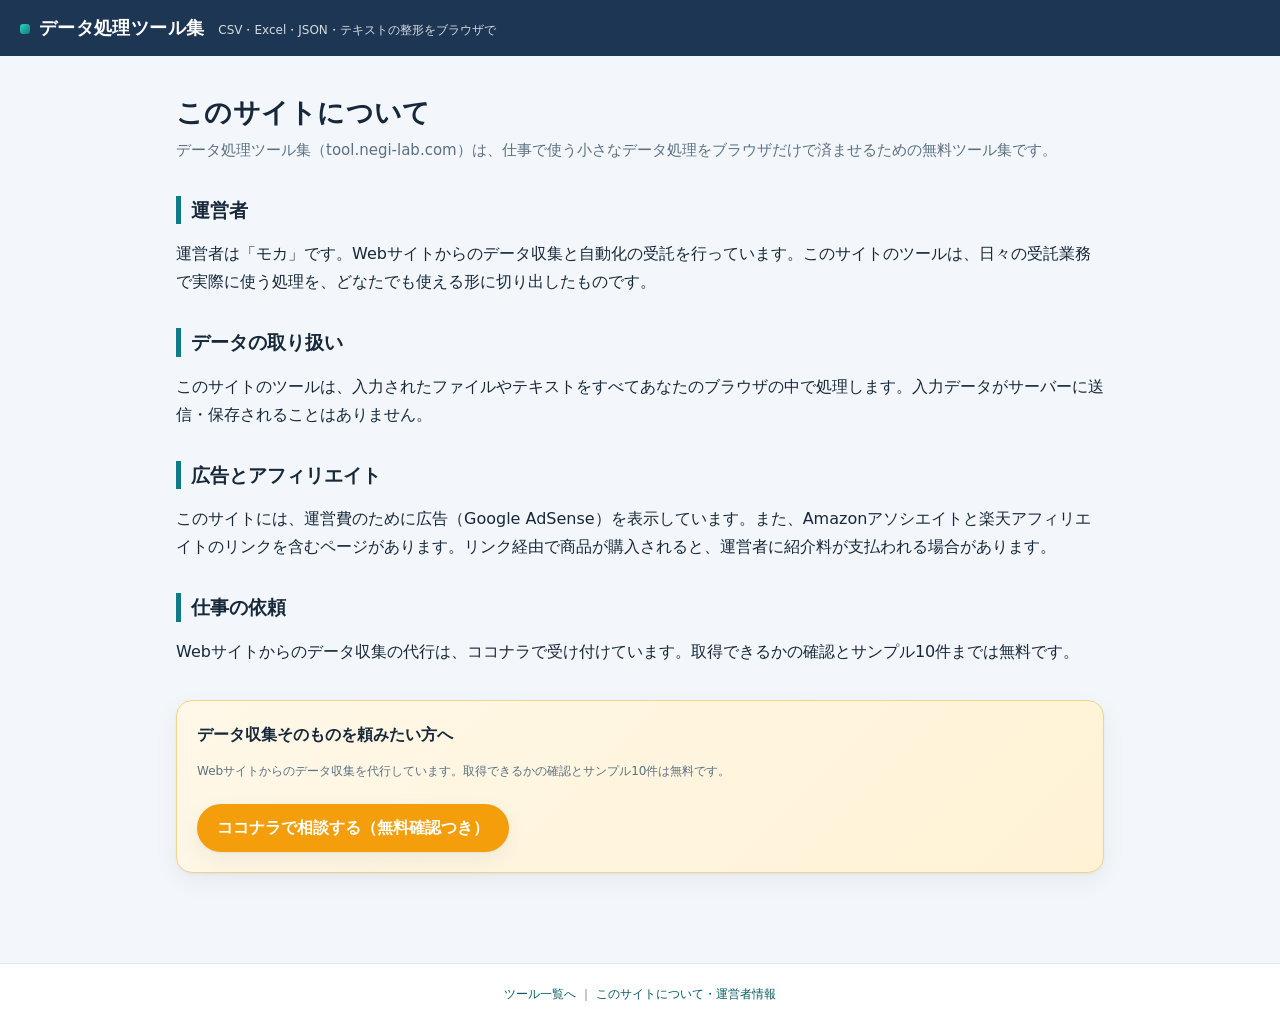
==== about.html @ cf9b4365 "Redesign and SEO/GEO overhaul" ====
<!DOCTYPE html>
<html lang="ja">
<head>
<meta charset="utf-8">
<meta name="viewport" content="width=device-width, initial-scale=1">
<title>このサイトについて・運営者情報｜データ処理ツール集</title>
<meta name="description" content="データ処理ツール集（tool.negi-lab.com）について。運営者情報、データの取り扱い、広告とアフィリエイトについて説明します。">
<link rel="canonical" href="https://tool.negi-lab.com/about.html">
<meta property="og:title" content="このサイトについて・運営者情報｜データ処理ツール集">
<meta property="og:description" content="データ処理ツール集（tool.negi-lab.com）について。運営者情報、データの取り扱い、広告とアフィリエイトについて説明します。">
<meta property="og:type" content="website">
<meta property="og:url" content="https://tool.negi-lab.com/about.html">
<meta name="twitter:card" content="summary">
<script type="application/ld+json">{"@context":"https://schema.org","@type":"AboutPage","name":"このサイトについて・運営者情報","url":"https://tool.negi-lab.com/about.html","inLanguage":"ja"}</script>
<link rel="stylesheet" href="style.css">
<script async src="https://pagead2.googlesyndication.com/pagead/js/adsbygoogle.js?client=ca-pub-1835873052239386" crossorigin="anonymous"></script>
</head>
<body>
<header class="site"><a href="index.html">データ処理ツール集</a><span class="tag">CSV・Excel・JSON・テキストの整形をブラウザで</span></header>
<main>
<h1>このサイトについて</h1>
<p class="lead">データ処理ツール集（tool.negi-lab.com）は、仕事で使う小さなデータ処理をブラウザだけで済ませるための無料ツール集です。</p>
<h2>運営者</h2>
<p>運営者は「モカ」です。Webサイトからのデータ収集と自動化の受託を行っています。このサイトのツールは、日々の受託業務で実際に使う処理を、どなたでも使える形に切り出したものです。</p>
<h2>データの取り扱い</h2>
<p>このサイトのツールは、入力されたファイルやテキストをすべてあなたのブラウザの中で処理します。入力データがサーバーに送信・保存されることはありません。</p>
<h2>広告とアフィリエイト</h2>
<p>このサイトには、運営費のために広告（Google AdSense）を表示しています。また、Amazonアソシエイトと楽天アフィリエイトのリンクを含むページがあります。リンク経由で商品が購入されると、運営者に紹介料が支払われる場合があります。</p>
<h2>仕事の依頼</h2>
<p>Webサイトからのデータ収集の代行は、ココナラで受け付けています。取得できるかの確認とサンプル10件までは無料です。</p>
<div class="cta">
<b>データ収集そのものを頼みたい方へ</b>
<p class="note">Webサイトからのデータ収集を代行しています。取得できるかの確認とサンプル10件は無料です。</p>
<a href="https://coconala.com/services/4501486" rel="noopener">ココナラで相談する（無料確認つき）</a>
</div>
</main>
<footer class="site"><a href="index.html">ツール一覧へ</a> ｜ <a href="about.html">このサイトについて・運営者情報</a></footer>
</body>
</html>
---- style.css ----
:root{
  --ink:#16283a; --sub:#5b7183; --line:#dde6ee; --accent:#0e7c86; --accent2:#0a5c66;
  --navy:#0b2545; --bg:#f3f6fa; --card:#ffffff; --soft:#e8f4f5; --amber:#f59e0b;
  --shadow:0 1px 2px rgba(11,37,69,.05),0 8px 24px rgba(11,37,69,.06);
  --shadow-lg:0 2px 4px rgba(11,37,69,.06),0 16px 40px rgba(11,37,69,.12);
  --radius:16px;
}
*{box-sizing:border-box}
html{scroll-behavior:smooth}
body{margin:0;font-family:"Hiragino Kaku Gothic ProN","Hiragino Sans","Noto Sans JP",system-ui,sans-serif;color:var(--ink);background:var(--bg);line-height:1.75;-webkit-font-smoothing:antialiased}
header.site{position:sticky;top:0;z-index:20;background:rgba(11,37,69,.92);backdrop-filter:blur(8px);color:#fff;padding:12px 20px;display:flex;align-items:baseline;gap:14px;flex-wrap:wrap}
header.site a{color:#fff;text-decoration:none;font-weight:800;font-size:18px;letter-spacing:.02em}
header.site a::before{content:"";display:inline-block;width:10px;height:10px;border-radius:3px;background:linear-gradient(135deg,#2dd4bf,#0e7c86);margin-right:9px}
header.site .tag{font-size:12px;font-weight:400;opacity:.82}
main{max-width:960px;margin:0 auto;padding:28px 16px 56px}
.hero{background:linear-gradient(135deg,#0b2545 0%,#0a4a5e 55%,#0e7c86 100%);color:#fff;border-radius:20px;padding:34px 28px;margin:6px 0 26px;box-shadow:var(--shadow-lg)}
.hero h1{color:#fff;margin:0 0 8px}
.hero p{margin:0;opacity:.92;max-width:640px}
h1{font-size:27px;margin:10px 0 6px;line-height:1.4;letter-spacing:.01em}
h2{font-size:19px;margin:32px 0 10px;padding-left:10px;border-left:5px solid var(--accent);line-height:1.5}
p.lead{color:var(--sub);margin:0 0 18px;font-size:15px}
.cards{display:grid;grid-template-columns:repeat(auto-fill,minmax(250px,1fr));gap:14px;margin:18px 0}
.card{background:var(--card);border:1px solid var(--line);border-radius:var(--radius);padding:18px;text-decoration:none;color:var(--ink);box-shadow:var(--shadow);transition:transform .15s ease,box-shadow .15s ease,border-color .15s ease;position:relative;overflow:hidden}
.card::before{content:"";position:absolute;inset:0 0 auto 0;height:4px;background:linear-gradient(90deg,var(--accent),#2dd4bf)}
.card:hover{transform:translateY(-3px);box-shadow:var(--shadow-lg);border-color:#bcd6da}
.card b{display:block;font-size:16px;margin:4px 0 5px}
.card span{font-size:13px;color:var(--sub);line-height:1.6}
textarea{width:100%;min-height:170px;border:1.5px solid var(--line);border-radius:12px;padding:12px;font-family:ui-monospace,Menlo,monospace;font-size:13px;background:#fff;transition:border-color .15s ease, box-shadow .15s ease}
textarea:focus{outline:none;border-color:var(--accent);box-shadow:0 0 0 4px rgba(14,124,134,.14)}
.row{display:flex;flex-wrap:wrap;gap:10px;align-items:center;margin:14px 0}
button{background:linear-gradient(135deg,var(--accent),var(--accent2));color:#fff;border:0;border-radius:999px;padding:11px 22px;font-size:14px;font-weight:700;cursor:pointer;box-shadow:var(--shadow);transition:transform .12s ease,opacity .12s ease}
button.sub{background:var(--soft);color:var(--accent2);box-shadow:none;border:1px solid #cfe6e8}
button:hover{opacity:.92;transform:translateY(-1px)}
button:active{transform:translateY(0)}
select,input[type=text],input[type=number],input[type=date]{padding:10px 12px;border:1.5px solid var(--line);border-radius:10px;font-size:14px;background:#fff;color:var(--ink);transition:border-color .15s ease, box-shadow .15s ease}
select:focus,input:focus{outline:none;border-color:var(--accent);box-shadow:0 0 0 4px rgba(14,124,134,.14)}
label{font-size:13px;color:var(--sub);display:inline-flex;align-items:center;gap:6px}
.out{background:#fff;border:1px solid var(--line);border-left:5px solid var(--accent);border-radius:12px;padding:14px 16px;font-size:14px;white-space:pre-wrap;word-break:break-word;max-height:340px;overflow:auto;box-shadow:var(--shadow)}
.out:empty{display:none}
.out b{color:var(--accent2);font-size:16px}
.stat{font-size:13px;color:var(--accent2);font-weight:700}
.faq{margin:30px 0}
.faq details{background:#fff;border:1px solid var(--line);border-radius:12px;padding:14px 18px;margin:10px 0;box-shadow:var(--shadow)}
.faq summary{font-weight:700;cursor:pointer;font-size:15px}
.faq p{margin:8px 0 2px;color:var(--sub);font-size:14px}
.cta{background:linear-gradient(135deg,#fff8e8,#fff2d5);border:1px solid #f0d48a;border-radius:var(--radius);padding:20px;margin:34px 0;box-shadow:var(--shadow)}
.cta b{font-size:16px}
.cta a{display:inline-block;margin-top:10px;background:var(--amber);color:#fff;padding:10px 20px;border-radius:999px;text-decoration:none;font-weight:800;box-shadow:var(--shadow)}
.cta a:hover{opacity:.92}
.note{font-size:12px;color:var(--sub)}
footer.site{border-top:1px solid var(--line);padding:20px 16px;text-align:center;font-size:12px;color:var(--sub);background:#fff}
footer.site a{color:var(--accent2);text-decoration:none}
footer.site a:hover{text-decoration:underline}
.err{color:#b91c1c;font-size:13px;font-weight:700}
.aff{margin:26px 0;text-align:center}
@media (max-width:560px){
  h1{font-size:23px}
  .hero{padding:26px 20px}
  header.site{padding:10px 14px}
}
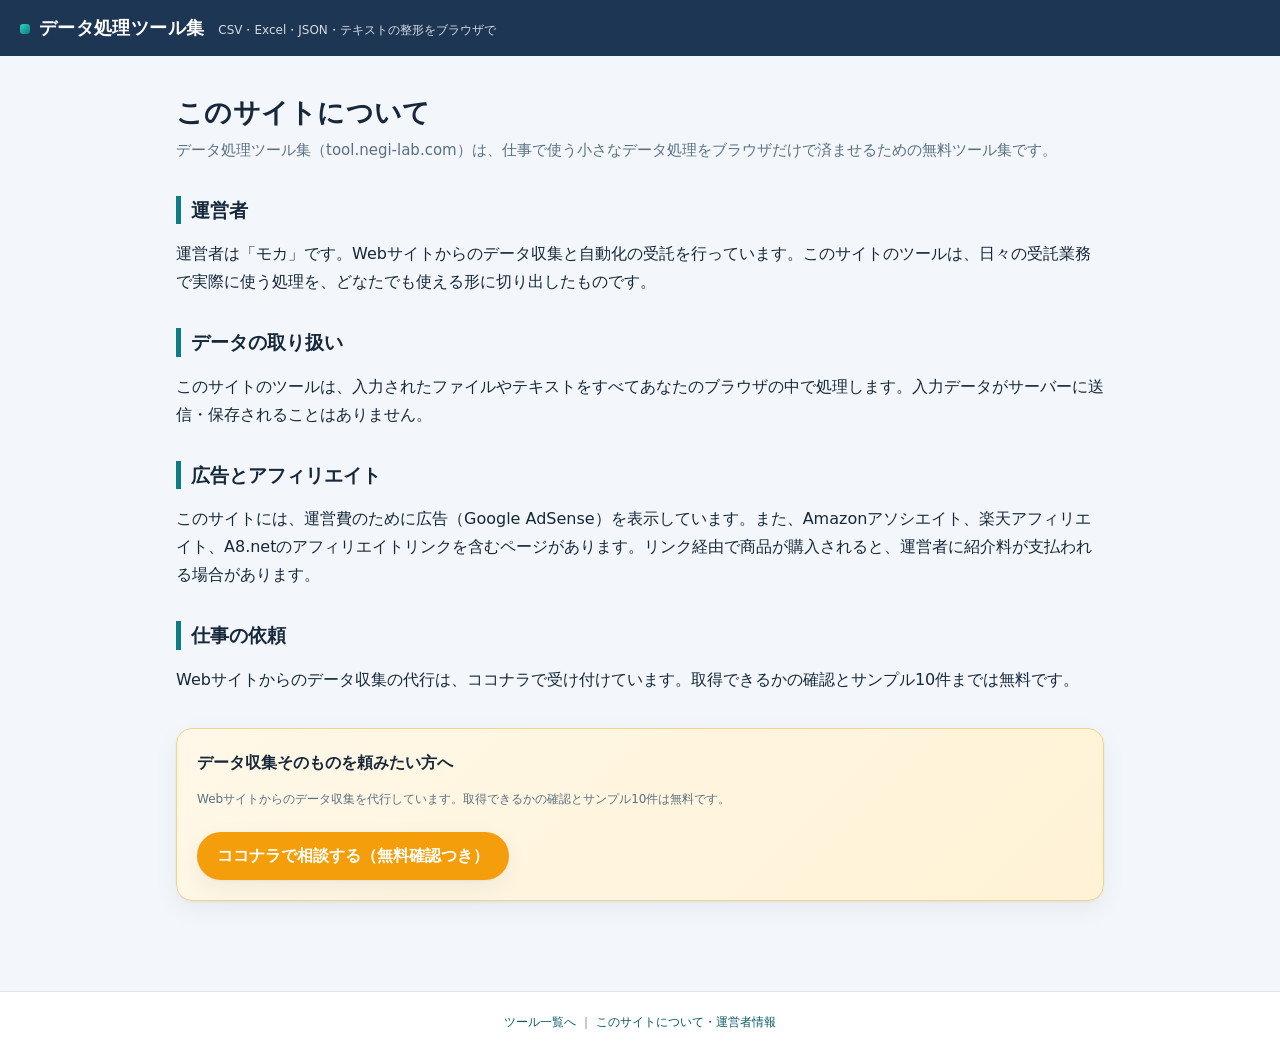
==== commit 47b4fcf2: "QRツールの不足ライブラリ追加と全ページ品質改善（営業日計算・CSV/JSON強化・説明文充実）" ====
--- a/about.html
+++ b/about.html
@@ -4,16 +4,24 @@
 <meta charset="utf-8">
 <meta name="viewport" content="width=device-width, initial-scale=1">
 <title>このサイトについて・運営者情報｜データ処理ツール集</title>
-<meta name="description" content="データ処理ツール集（tool.negi-lab.com）について。運営者情報、データの取り扱い、広告とアフィリエイトについて説明します。">
+<meta name="description" content="データ処理ツール集（tool.negi-lab.com）について。運営者情報、入力データの取り扱い（ブラウザ内処理でサーバーに送信されません）、広告とアフィリエイト（Amazon・楽天・A8.net）について説明します。">
 <link rel="canonical" href="https://tool.negi-lab.com/about.html">
 <meta property="og:title" content="このサイトについて・運営者情報｜データ処理ツール集">
-<meta property="og:description" content="データ処理ツール集（tool.negi-lab.com）について。運営者情報、データの取り扱い、広告とアフィリエイトについて説明します。">
+<meta property="og:description" content="データ処理ツール集（tool.negi-lab.com）について。運営者情報、入力データの取り扱い（ブラウザ内処理でサーバーに送信されません）、広告とアフィリエイト（Amazon・楽天・A8.net）について説明します。">
 <meta property="og:type" content="website">
 <meta property="og:url" content="https://tool.negi-lab.com/about.html">
 <meta name="twitter:card" content="summary">
 <script type="application/ld+json">{"@context":"https://schema.org","@type":"AboutPage","name":"このサイトについて・運営者情報","url":"https://tool.negi-lab.com/about.html","inLanguage":"ja"}</script>
 <link rel="stylesheet" href="style.css">
 <script async src="https://pagead2.googlesyndication.com/pagead/js/adsbygoogle.js?client=ca-pub-1835873052239386" crossorigin="anonymous"></script>
+<!-- Google tag (gtag.js) -->
+<script async src="https://www.googletagmanager.com/gtag/js?id=G-NGBHNX3CXJ"></script>
+<script>
+  window.dataLayer = window.dataLayer || [];
+  function gtag(){dataLayer.push(arguments);}
+  gtag('js', new Date());
+  gtag('config', 'G-NGBHNX3CXJ');
+</script>
 </head>
 <body>
 <header class="site"><a href="index.html">データ処理ツール集</a><span class="tag">CSV・Excel・JSON・テキストの整形をブラウザで</span></header>
@@ -25,7 +33,7 @@
 <h2>データの取り扱い</h2>
 <p>このサイトのツールは、入力されたファイルやテキストをすべてあなたのブラウザの中で処理します。入力データがサーバーに送信・保存されることはありません。</p>
 <h2>広告とアフィリエイト</h2>
-<p>このサイトには、運営費のために広告（Google AdSense）を表示しています。また、Amazonアソシエイトと楽天アフィリエイトのリンクを含むページがあります。リンク経由で商品が購入されると、運営者に紹介料が支払われる場合があります。</p>
+<p>このサイトには、運営費のために広告（Google AdSense）を表示しています。また、Amazonアソシエイト、楽天アフィリエイト、A8.netのアフィリエイトリンクを含むページがあります。リンク経由で商品が購入されると、運営者に紹介料が支払われる場合があります。</p>
 <h2>仕事の依頼</h2>
 <p>Webサイトからのデータ収集の代行は、ココナラで受け付けています。取得できるかの確認とサンプル10件までは無料です。</p>
 <div class="cta">
--- a/style.css
+++ b/style.css
@@ -57,4 +57,12 @@
   h1{font-size:23px}
   .hero{padding:26px 20px}
   header.site{padding:10px 14px}
+  textarea,input[type=text],input[type=number],input[type=date],select{font-size:16px}
 }
+.aff .pr{font-size:12px;color:var(--sub);margin:0 0 8px}
+.aff .amz{font-size:13px;margin:0 0 10px}
+.aff .a8{font-size:13px;margin:0 0 10px;line-height:1.9}
+.rel{margin:30px 0 0}
+.rel-list{display:flex;flex-wrap:wrap;gap:8px}
+.rel-list a{background:#fff;border:1px solid var(--line);border-radius:999px;padding:7px 14px;font-size:13px;color:var(--accent2);text-decoration:none;box-shadow:var(--shadow)}
+.rel-list a:hover{border-color:#bcd6da}
